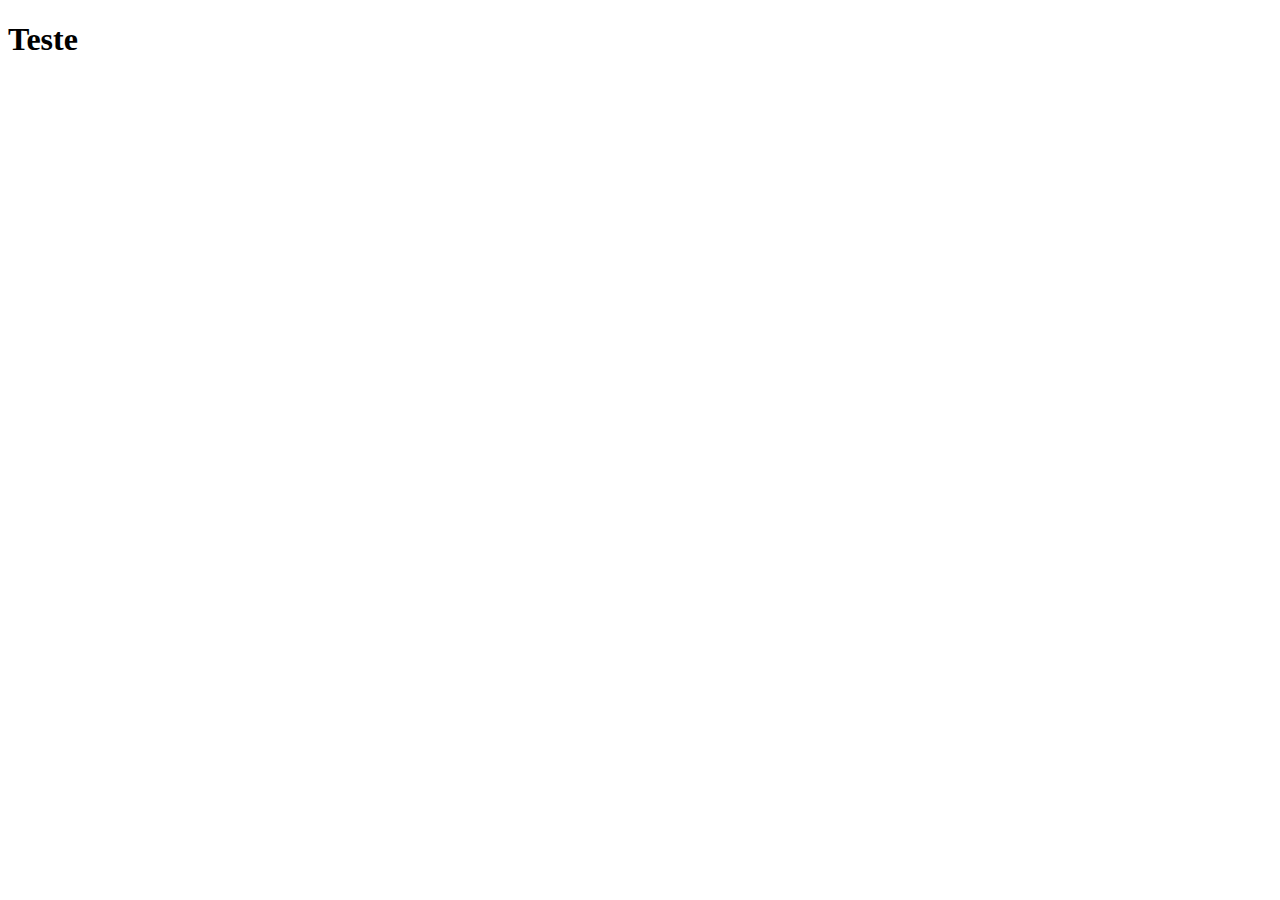
==== Bin2Dec/index.html @ e86434a0 "🎉 Commit Inicial" ====
<!DOCTYPE html>
<html lang="en">
  <head>
    <meta charset="UTF-8" />
    <meta name="viewport" content="width=device-width, initial-scale=1.0" />
    <title>Bin2Dec</title>
  </head>
  <body>
    <h1>Teste</h1>
  </body>
</html>
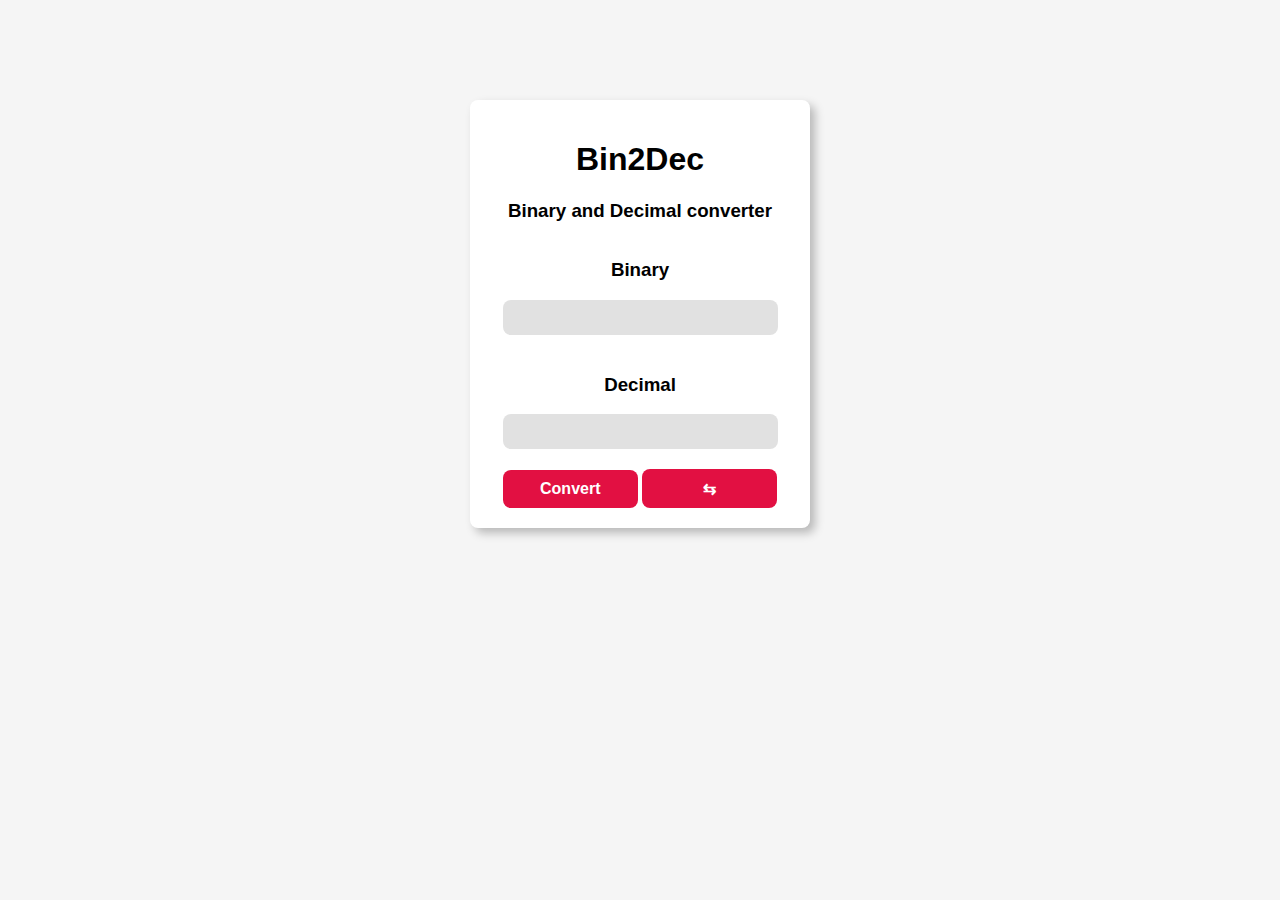
==== commit 4de3cb44: "🎉 Bin2Dec - v1" ====
--- a/Bin2Dec/index.html
+++ b/Bin2Dec/index.html
@@ -3,9 +3,26 @@
   <head>
     <meta charset="UTF-8" />
     <meta name="viewport" content="width=device-width, initial-scale=1.0" />
+    <link rel="stylesheet" href="./styles/styles.css" />
     <title>Bin2Dec</title>
   </head>
   <body>
-    <h1>Teste</h1>
+    <div class="container">
+      <h1>Bin2Dec</h1>
+      <h3>Binary and Decimal converter</h3>
+
+      <div class="input-output">
+        <h3 id="input">Binary</h3>
+        <input id="input-1" type="number" />
+        
+        <h3 id="output">Decimal</h3>
+        <input id="input-2" type="number" readonly />
+      </div>
+
+      <button onclick="convert()">Convert</button>
+      <button onclick="changeMode()">⇆</button>
+    </div>
+
+    <script src="./js/bin2dec.js"></script>
   </body>
 </html>
--- a/Bin2Dec/styles/styles.css
+++ b/Bin2Dec/styles/styles.css
@@ -0,0 +1,55 @@
+body {
+  margin: 0;
+  padding: 0;
+  outline: none;
+  background-color: whitesmoke;
+  font-family: Arial, Helvetica, sans-serif;
+}
+
+.container {
+  margin: 100px auto;
+  max-width: 300px;
+  padding: 20px;
+  background-color: #fff;
+  border-radius: 8px;
+  box-shadow: #00000040 5px 5px 10px;
+  text-align: center;
+}
+
+input[type="number"] {
+  -moz-appearance: textfield;
+  appearance: textfield;
+}
+
+.input-output {
+  display: flex;
+  flex-direction: column;
+  align-items: center;
+}
+
+.input-output input {
+  width: 85%;
+  margin-bottom: 20px;
+  color: #666;
+  font-weight: bold;
+  border: none;
+  background-color: #cfcfcfa1;
+  padding: 10px;
+  border-radius: 8px;
+}
+
+button {
+  width: 45%;
+  color: #fff;
+  font-size: 1rem;
+  font-weight: bold;
+  background-color: #e21042;
+  padding: 10px;
+  border: none;
+  border-radius: 8px;
+  transition: 0.2s;
+}
+
+form button:hover {
+  opacity: 0.8;
+}
